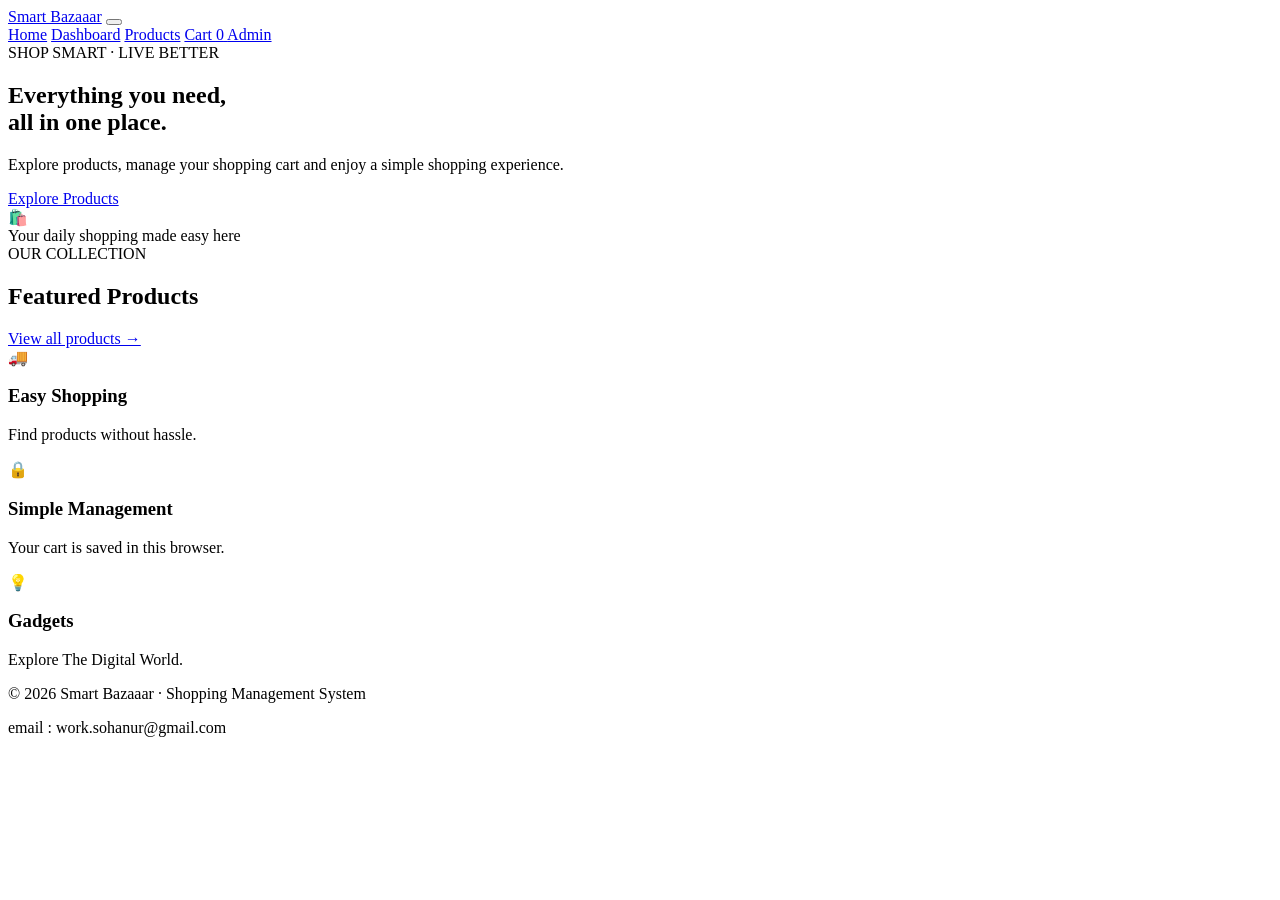
==== index.html @ 4f67f4de "Add home page" ====
<!DOCTYPE html>
<html lang="en">

<head>
    <meta charset="UTF-8">
    <meta name="viewport" content="width=device-width, initial-scale=1.0">

    <title>Smart Bazaaar | Shopping Management System</title>


    <link rel="stylesheet" href="style.css">
    <script src="data.js"></script>
    <script src="common.js"></script>
    <script src="home.js"></script>
    <script src="dashboard.js"></script>
    <script src="products.js"></script>
</head>

<body>

    <!-- Header Section -->
    <header class="site-header">

        <a class="brand" href="index.html">Smart Bazaaar</a>

        <button class="menu-toggle" id="menuToggle" aria-label="Toggle navigation">
            
        </button>

        <!-- Navigation Menu -->
        <nav id="mainNav">

            <a class="active" href="index.html">Home</a>

            <a href="dashboard.html">Dashboard</a>

            <a href="products.html">Products</a>

            <a href="cart.html">
                Cart
                <span class="cart-count" id="navCartCount">0</span>
            </a>

            <a href="admin.html">Admin</a>

        </nav>

    </header>


    <!-- Main Section -->
    <main>

        <!-- Hero Section -->
        <section class="hero">

            <div class="hero-content">

                <span class="eyebrow">
                    SHOP SMART · LIVE BETTER
                </span>

                <h1>
                    Everything you need,
                    <br>
                    <span>all in one place.</span>
                </h1>

                <p>
                    Explore products, manage your shopping cart
                    and enjoy a simple shopping experience.
                </p>

                <a class="btn btn-light" href="products.html">
                    Explore Products
                </a>

            </div>


            <div class="hero-art">

                <div class="hero-circle">
                    🛍️
                </div>

                <div class="floating-tag">
                    Your daily shopping made easy here
                </div>

            </div>

        </section>


        <!-- Featured Products -->
        <section class="section">

            <div class="section-heading">

                <div>

                    <span class="eyebrow">
                        OUR COLLECTION
                    </span>

                    <h2>Featured Products</h2>

                </div>

                <a class="text-link" href="products.html">
                    View all products →
                </a>

            </div>

            
            <div class="product-grid" id="featuredProducts">

            </div>

        </section>


        <!-- Benefits Section -->
        <section class="benefits">

            <div>

                <span>🚚</span>

                <h3>Easy Shopping</h3>

                <p>
                    Find products without hassle.
                </p>

            </div>


            <div>

                <span>🔒</span>

                <h3>Simple Management</h3>

                <p>
                    Your cart is saved in this browser.
                </p>

            </div>


            <div>

                <span>💡</span>

                <h3>Gadgets</h3>

                <p>
                    Explore The Digital World.
                </p>

            </div>

        </section>

    </main>


    <!-- Footer Section -->
    <footer>

        <p>
            © 2026 Smart Bazaaar · Shopping Management System
        </p>

        <p>
            email : work.sohanur@gmail.com
        </p>

    </footer>


    
    <script src="data.js"></script>

    <script src="common.js"></script>

    <script src="home.js"></script>

</body>

</html>
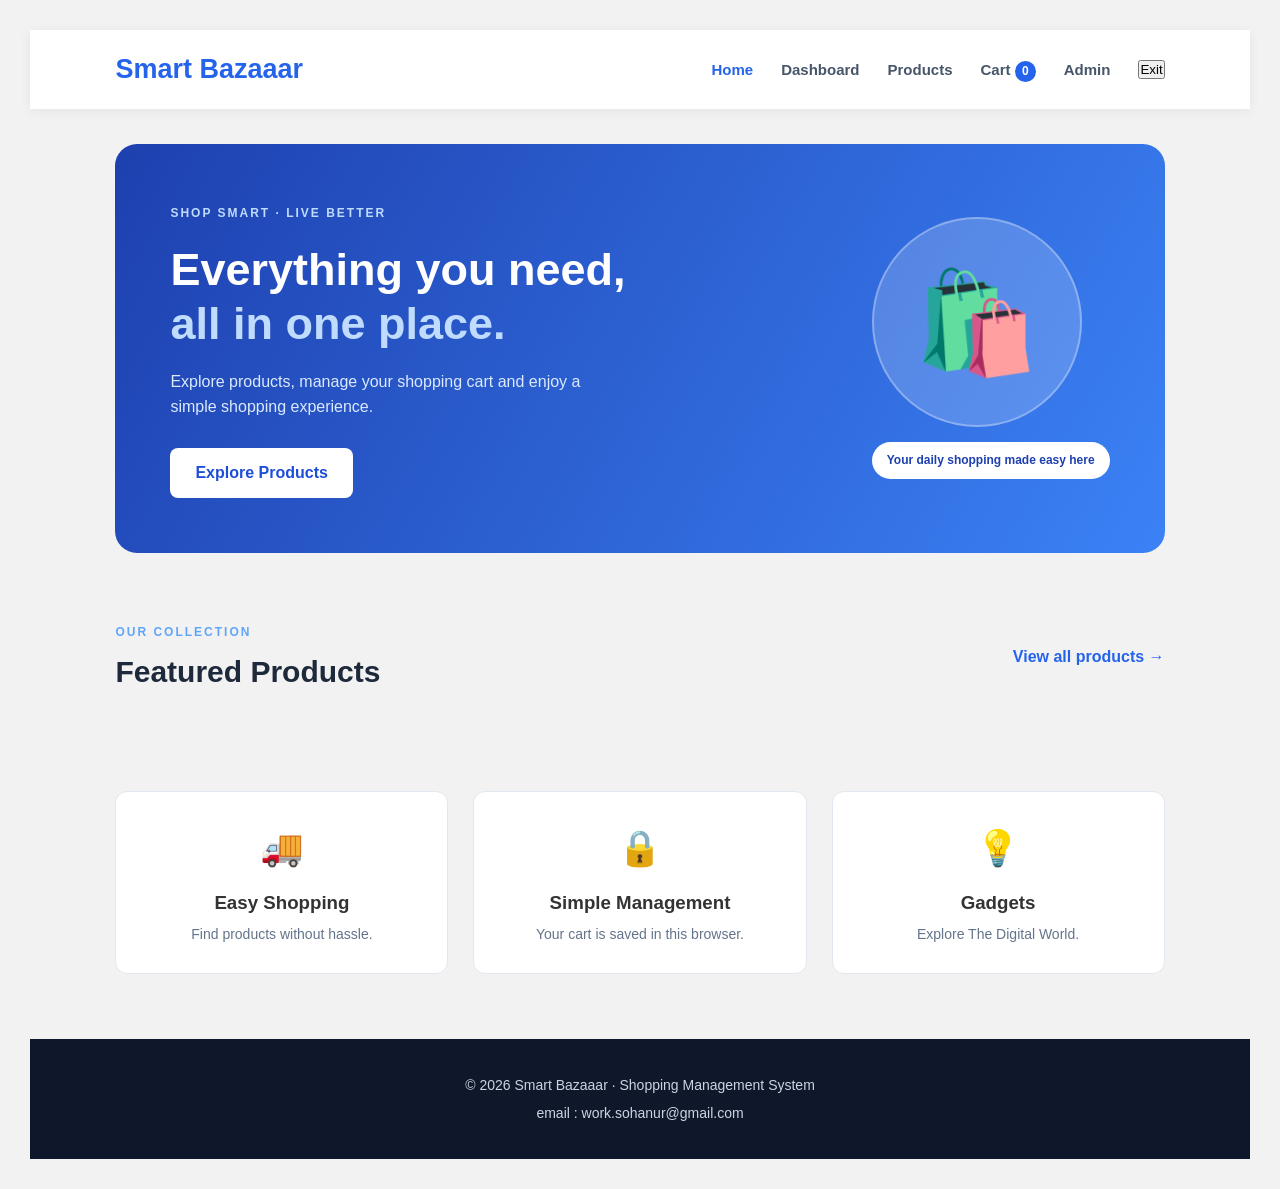
==== commit 61672f53: "Updated HomePage" ====
--- a/index.html
+++ b/index.html
@@ -15,6 +15,11 @@
     <script src="home.js"></script>
     <script src="dashboard.js"></script>
     <script src="products.js"></script>
+    <script src="logout.js"></script>
+    
+    <script src="access.js"></script>
+    <script>checkAdmin();</script>
+
 </head>
 
 <body>
@@ -43,6 +48,7 @@
             </a>
 
             <a href="admin.html">Admin</a>
+            <button onclick="logout()">Exit</button>
 
         </nav>
 
--- a/style.css
+++ b/style.css
@@ -0,0 +1,1195 @@
+/* all style css */
+
+* {
+    margin: 0;
+    padding: 0;
+    box-sizing: border-box;
+}
+
+body {
+    font-family: Arial, sans-serif;
+    background-color: #f8fafc;
+    color: #1e293b;
+    line-height: 1.6;
+}
+
+a {
+    text-decoration: none;
+    color: inherit;
+}
+
+button {
+    cursor: pointer;
+    font-family: inherit;
+}
+
+
+/* ==============================
+   2. Header Section
+================================ */
+
+.site-header {
+    display: flex;
+    justify-content: space-between;
+    align-items: center;
+    padding: 18px 7%;
+    background-color: white;
+    box-shadow: 0 2px 12px rgba(0, 0, 0, 0.06);
+    position: sticky;
+    top: 0;
+    z-index: 100;
+}
+
+.brand {
+    font-size: 27px;
+    font-weight: bold;
+    color: #2563eb;
+}
+
+.site-header nav {
+    display: flex;
+    align-items: center;
+    gap: 28px;
+}
+
+.site-header nav a {
+    font-size: 15px;
+    font-weight: 600;
+    color: #475569;
+    transition: 0.3s;
+}
+
+.site-header nav a:hover,
+.site-header nav a.active {
+    color: #2563eb;
+}
+
+.cart-count {
+    display: inline-flex;
+    align-items: center;
+    justify-content: center;
+    background-color: #2563eb;
+    color: white;
+    width: 21px;
+    height: 21px;
+    border-radius: 50%;
+    font-size: 12px;
+}
+
+.menu-toggle {
+    display: none;
+    background: none;
+    border: none;
+    font-size: 25px;
+}
+
+
+/* ==============================
+   3. Hero Section
+================================ */
+
+.hero {
+    margin: 35px auto;
+    width: 86%;
+    min-height: 390px;
+    border-radius: 22px;
+    padding: 55px;
+    background: linear-gradient(120deg, #1e40af, #3b82f6);
+    display: flex;
+    justify-content: space-between;
+    align-items: center;
+    color: white;
+    overflow: hidden;
+}
+
+.hero-content {
+    max-width: 550px;
+}
+
+.eyebrow {
+    font-size: 12px;
+    letter-spacing: 2px;
+    font-weight: bold;
+    color: #60a5fa;
+}
+
+.hero .eyebrow {
+    color: #bfdbfe;
+}
+
+.hero h1 {
+    font-size: 45px;
+    line-height: 1.2;
+    margin: 18px 0;
+}
+
+.hero h1 span {
+    color: #bfdbfe;
+}
+
+.hero p {
+    font-size: 16px;
+    color: #dbeafe;
+    margin-bottom: 28px;
+    max-width: 430px;
+}
+
+.btn {
+    display: inline-block;
+    padding: 12px 25px;
+    border-radius: 8px;
+    font-weight: bold;
+    transition: 0.3s;
+}
+
+.btn-light {
+    background-color: white;
+    color: #1d4ed8;
+}
+
+.btn-light:hover {
+    background-color: #dbeafe;
+    transform: translateY(-3px);
+}
+
+.hero-art {
+    text-align: center;
+}
+
+.hero-circle {
+    width: 210px;
+    height: 210px;
+    background-color: rgba(255, 255, 255, 0.18);
+    border: 2px solid rgba(255, 255, 255, 0.3);
+    border-radius: 50%;
+    display: flex;
+    justify-content: center;
+    align-items: center;
+    font-size: 100px;
+}
+
+.floating-tag {
+    margin-top: 15px;
+    background-color: white;
+    color: #1e40af;
+    padding: 9px 15px;
+    border-radius: 20px;
+    font-size: 12px;
+    font-weight: bold;
+}
+
+
+/* ==============================
+   4. Common Section
+================================ */
+
+.section {
+    width: 86%;
+    margin: 65px auto;
+}
+
+.section-heading {
+    display: flex;
+    justify-content: space-between;
+    align-items: center;
+    margin-bottom: 30px;
+}
+
+.section-heading h2 {
+    font-size: 30px;
+    margin-top: 5px;
+}
+
+.text-link {
+    color: #2563eb;
+    font-weight: bold;
+}
+
+
+/* ==============================
+   5. Product Cards
+================================ */
+
+.product-grid {
+    display: grid;
+    grid-template-columns: repeat(4, 1fr);
+    gap: 22px;
+}
+
+.product-card {
+    background-color: white;
+    border-radius: 14px;
+    padding: 18px;
+    border: 1px solid #e2e8f0;
+    transition: 0.3s;
+}
+
+.product-card:hover {
+    transform: translateY(-5px);
+    box-shadow: 0 10px 25px rgba(0, 0, 0, 0.08);
+}
+
+.product-image {
+    height: 150px;
+    background-color: #eff6ff;
+    border-radius: 10px;
+    display: flex;
+    justify-content: center;
+    align-items: center;
+    font-size: 65px;
+    margin-bottom: 15px;
+}
+
+.product-card h3 {
+    font-size: 18px;
+    margin-bottom: 5px;
+}
+
+.product-category {
+    font-size: 13px;
+    color: #64748b;
+}
+
+.product-price {
+    color: #2563eb;
+    font-size: 19px;
+    font-weight: bold;
+    margin: 12px 0;
+}
+
+.add-cart-btn {
+    width: 100%;
+    padding: 10px;
+    border: none;
+    background-color: #2563eb;
+    color: white;
+    border-radius: 7px;
+    font-weight: bold;
+    transition: 0.3s;
+}
+
+.add-cart-btn:hover {
+    background-color: #1d4ed8;
+}
+
+
+/* ==============================
+   6. Benefits Section
+================================ */
+
+.benefits {
+    width: 86%;
+    margin: 65px auto;
+    display: grid;
+    grid-template-columns: repeat(3, 1fr);
+    gap: 25px;
+}
+
+.benefits div {
+    background-color: white;
+    padding: 28px;
+    text-align: center;
+    border-radius: 12px;
+    border: 1px solid #e2e8f0;
+}
+
+.benefits span {
+    font-size: 35px;
+}
+
+.benefits h3 {
+    margin: 12px 0 5px;
+}
+
+.benefits p {
+    font-size: 14px;
+    color: #64748b;
+}
+
+
+/* ==============================
+   7. Footer Section
+================================ */
+
+footer {
+    background-color: #0f172a;
+    color: #cbd5e1;
+    text-align: center;
+    padding: 30px 15px;
+    margin-top: 60px;
+}
+
+footer p {
+    font-size: 14px;
+    margin: 5px;
+}
+
+
+/* ==============================
+   8. Responsive Design
+================================ */
+
+@media (max-width: 900px) {
+
+    .product-grid {
+        grid-template-columns: repeat(2, 1fr);
+    }
+
+    .hero {
+        padding: 35px;
+    }
+
+    .hero h1 {
+        font-size: 35px;
+    }
+
+}
+
+@media (max-width: 600px) {
+
+    .site-header {
+        padding: 15px 5%;
+    }
+
+    .menu-toggle {
+        display: block;
+    }
+
+    .site-header nav {
+        display: none;
+        position: absolute;
+        top: 65px;
+        left: 0;
+        width: 100%;
+        background-color: white;
+        padding: 20px;
+        flex-direction: column;
+        gap: 18px;
+    }
+
+    .site-header nav.show {
+        display: flex;
+    }
+
+    .hero {
+        width: 92%;
+        padding: 30px 20px;
+        flex-direction: column;
+        text-align: center;
+    }
+
+    .hero h1 {
+        font-size: 30px;
+    }
+
+    .hero-art {
+        margin-top: 35px;
+    }
+
+    .hero-circle {
+        width: 150px;
+        height: 150px;
+        font-size: 70px;
+    }
+
+    .section {
+        width: 92%;
+    }
+
+    .section-heading h2 {
+        font-size: 23px;
+    }
+
+    .product-grid {
+        grid-template-columns: 1fr;
+    }
+
+    .benefits {
+        width: 92%;
+        grid-template-columns: 1fr;
+    }
+
+}
+
+
+/* =========================
+   DASHBOARD PAGE
+========================= */
+
+.page-container {
+    width: 90%;
+    max-width: 1200px;
+    margin: 40px auto;
+}
+
+.page-heading {
+    margin-bottom: 35px;
+}
+
+.page-heading h1 {
+    font-size: 36px;
+    margin: 12px 0;
+    color: #25233a;
+}
+
+.page-heading p {
+    color: #777;
+    line-height: 1.6;
+}
+
+
+/* Statistics Cards */
+
+.stats-grid {
+    display: grid;
+    grid-template-columns: repeat(4, 1fr);
+    gap: 20px;
+    margin-bottom: 45px;
+}
+
+.stat-card {
+    background: white;
+    padding: 25px;
+    border-radius: 14px;
+    box-shadow: 0 4px 15px rgba(0, 0, 0, 0.06);
+    border: 1px solid #eee;
+}
+
+.stat-icon {
+    font-size: 32px;
+}
+
+.stat-card h3 {
+    font-size: 16px;
+    color: #777;
+    margin: 15px 0 10px;
+}
+
+.stat-card h2 {
+    font-size: 28px;
+    color: #801965;
+}
+
+
+/* Quick Actions */
+
+.quick-actions {
+    margin: 45px 0;
+}
+
+.quick-actions h2 {
+    margin-bottom: 22px;
+    color: #25233a;
+}
+
+.action-grid {
+    display: grid;
+    grid-template-columns: repeat(3, 1fr);
+    gap: 20px;
+}
+
+.action-card {
+    display: block;
+    text-decoration: none;
+    color: #333;
+    background: white;
+    padding: 25px;
+    border-radius: 14px;
+    border: 1px solid #eee;
+    transition: 0.3s;
+}
+
+.action-card:hover {
+    transform: translateY(-5px);
+    box-shadow: 0 8px 20px rgba(0, 0, 0, 0.08);
+}
+
+.action-card span {
+    font-size: 32px;
+}
+
+.action-card h3 {
+    margin: 15px 0 8px;
+}
+
+.action-card p {
+    color: #777;
+    font-size: 14px;
+}
+
+
+/* Responsive Design */
+
+@media (max-width: 900px) {
+
+    .stats-grid {
+        grid-template-columns: repeat(2, 1fr);
+    }
+
+    .action-grid {
+        grid-template-columns: repeat(2, 1fr);
+    }
+
+}
+
+@media (max-width: 600px) {
+
+    .stats-grid {
+        grid-template-columns: 1fr;
+    }
+
+    .action-grid {
+        grid-template-columns: 1fr;
+    }
+
+    .page-heading h1 {
+        font-size: 28px;
+    }
+
+}
+
+
+/* =========================
+   PRODUCTS PAGE
+========================= */
+
+.product-card img {
+    width: 100%;
+    height: 180px;
+    object-fit: contain;
+    background: #ffffff;
+    padding: 10px;
+    border-radius: 8px;
+}
+
+.product-controls {
+    display: flex;
+    gap: 15px;
+    margin: 30px 0 20px;
+}
+
+.product-controls input,
+.product-controls select {
+    padding: 14px;
+    border: 1px solid #ddd;
+    border-radius: 8px;
+    font-size: 15px;
+    outline: none;
+    background: white;
+}
+
+.product-controls input {
+    flex: 1;
+}
+
+.product-controls input:focus,
+.product-controls select:focus {
+    border-color: #801965;
+}
+
+.product-controls select {
+    width: 220px;
+}
+
+.product-result {
+    margin: 20px 0;
+    color: #777;
+}
+
+.product-result span {
+    color: #801965;
+    font-weight: bold;
+}
+
+.no-products {
+    display: none;
+    text-align: center;
+    color: #777;
+    padding: 35px;
+    font-size: 17px;
+}
+
+
+/* Responsive Products */
+
+@media (max-width: 600px) {
+
+    .product-controls {
+        flex-direction: column;
+    }
+
+    .product-controls select {
+        width: 100%;
+    }
+
+}
+
+
+/* ==============================
+   CART PAGE COMPLETE CSS
+============================== */
+
+/* Header */
+
+header {
+    width: 100%;
+    background: rgb(128, 13, 101);
+    padding: 20px;
+    text-align: center;
+    box-sizing: border-box;
+}
+
+header h1 {
+    color: white;
+    margin-bottom: 15px;
+}
+
+header nav {
+    display: flex;
+    justify-content: center;
+    align-items: center;
+    gap: 25px;
+    flex-wrap: wrap;
+}
+
+header nav a {
+    color: white;
+    text-decoration: none;
+    font-weight: bold;
+}
+
+header nav a:hover {
+    color: #26dfc0;
+}
+
+/* Cart Main Container */
+
+.cart-container {
+    width: 90%;
+    max-width: 1100px;
+    margin: 40px auto;
+    box-sizing: border-box;
+}
+
+.cart-container h2 {
+    text-align: center;
+    margin-bottom: 30px;
+    color: #333;
+}
+
+/* Cart Layout */
+
+.cart-layout {
+    display: grid;
+    grid-template-columns: 2fr 1fr;
+    gap: 25px;
+    align-items: start;
+}
+
+/* Cart Items Section */
+
+.cart-items-section {
+    background: white;
+    padding: 20px;
+    border-radius: 10px;
+    box-shadow: 0 2px 8px rgba(0,0,0,0.1);
+    box-sizing: border-box;
+}
+
+.cart-item {
+    display: flex;
+    justify-content: space-between;
+    align-items: center;
+    gap: 15px;
+    padding: 20px 0;
+    border-bottom: 1px solid #ddd;
+}
+
+.cart-item h3 {
+    color: #333;
+    margin-bottom: 8px;
+}
+
+.cart-item p {
+    color: #555;
+    margin: 5px 0;
+}
+
+/* Quantity Control */
+
+.quantity-control {
+    display: flex;
+    align-items: center;
+    gap: 10px;
+    margin-top: 12px;
+}
+
+.quantity-control button {
+    width: 32px;
+    height: 32px;
+    background: #128c70;
+    color: white;
+    border: none;
+    border-radius: 5px;
+    cursor: pointer;
+    font-size: 18px;
+}
+
+.quantity-control span {
+    font-weight: bold;
+}
+
+/* Remove Button */
+
+.remove-btn {
+    background: #e74c3c;
+    color: white;
+    border: none;
+    padding: 10px 15px;
+    border-radius: 5px;
+    cursor: pointer;
+}
+
+/* Clear Cart */
+
+.clear-btn {
+    background: #e74c3c;
+    color: white;
+    padding: 11px 18px;
+    border: none;
+    border-radius: 5px;
+    cursor: pointer;
+    margin-top: 20px;
+}
+
+/* Order Summary */
+
+.cart-summary {
+    background: white;
+    padding: 25px;
+    border-radius: 10px;
+    height: fit-content;
+    box-shadow: 0 2px 8px rgba(0,0,0,0.1);
+    box-sizing: border-box;
+}
+
+.cart-summary h3 {
+    text-align: center;
+    margin-bottom: 20px;
+    color: #333;
+}
+
+.summary-row {
+    display: flex;
+    justify-content: space-between;
+    margin: 18px 0;
+    padding-bottom: 12px;
+    border-bottom: 1px solid #ddd;
+}
+
+/* Checkout Button */
+
+.checkout-btn {
+    width: 100%;
+    padding: 12px;
+    background: #128c70;
+    color: white;
+    border: none;
+    border-radius: 5px;
+    cursor: pointer;
+    font-size: 15px;
+    margin-top: 15px;
+}
+
+/* Continue Shopping */
+
+.continue-btn {
+    display: block;
+    text-align: center;
+    background: #eee;
+    color: #333;
+    padding: 12px;
+    margin-top: 12px;
+    border-radius: 5px;
+    text-decoration: none;
+}
+
+/* Empty Cart */
+
+.empty-cart {
+    text-align: center;
+    padding: 40px 10px;
+    color: #777;
+}
+
+/* Hover Effects */
+
+.remove-btn:hover,
+.clear-btn:hover,
+.checkout-btn:hover,
+.quantity-control button:hover {
+    opacity: 0.8;
+}
+
+/* Responsive Design */
+
+@media (max-width: 768px) {
+
+    .cart-container {
+        width: 95%;
+    }
+
+    .cart-layout {
+        grid-template-columns: 1fr;
+    }
+
+    .cart-item {
+        flex-wrap: wrap;
+    }
+
+    header nav {
+        gap: 12px;
+    }
+
+}
+
+
+/* =========================
+   ADMIN PAGE CSS
+========================= */
+
+.admin-container {
+    width: 90%;
+    max-width: 1100px;
+    margin: 40px auto;
+}
+
+.admin-container > h2 {
+    text-align: center;
+    color: #333;
+    margin-bottom: 10px;
+}
+
+.admin-container > p {
+    text-align: center;
+    color: #666;
+    margin-bottom: 30px;
+}
+
+/* Admin Form */
+
+.admin-form {
+    background: white;
+    padding: 30px;
+    border-radius: 10px;
+    max-width: 600px;
+    margin: 0 auto 40px;
+    box-shadow: 0 2px 8px rgba(0,0,0,0.1);
+}
+
+.admin-form h3 {
+    text-align: center;
+    margin-bottom: 25px;
+    color: #800d65;
+}
+
+.admin-form label {
+    display: block;
+    margin-top: 15px;
+    margin-bottom: 7px;
+    font-weight: bold;
+    color: #333;
+}
+
+.admin-form input,
+.admin-form select {
+    width: 100%;
+    padding: 12px;
+    border: 1px solid #ccc;
+    border-radius: 5px;
+    box-sizing: border-box;
+    font-size: 15px;
+}
+
+/* Add Product Button */
+
+.add-product-btn {
+    width: 100%;
+    padding: 13px;
+    margin-top: 25px;
+    background: #128c70;
+    color: white;
+    border: none;
+    border-radius: 5px;
+    cursor: pointer;
+    font-size: 16px;
+}
+
+.add-product-btn:hover {
+    background: #0d705a;
+}
+
+/* Product Management */
+
+.admin-products h3 {
+    text-align: center;
+    margin-bottom: 25px;
+    color: #333;
+}
+
+.admin-product-grid {
+    display: grid;
+    grid-template-columns: repeat(auto-fit, minmax(220px, 1fr));
+    gap: 20px;
+}
+
+.admin-product-card {
+    background: white;
+    padding: 20px;
+    border-radius: 10px;
+    text-align: center;
+    box-shadow: 0 2px 8px rgba(0,0,0,0.1);
+}
+
+.admin-product-card img {
+    width: 100%;
+    height: 160px;
+    object-fit: cover;
+    border-radius: 7px;
+    margin-bottom: 12px;
+}
+
+.admin-product-card h4 {
+    color: #333;
+    margin-bottom: 10px;
+}
+
+.admin-product-card p {
+    color: #555;
+    margin: 7px 0;
+}
+
+/* Delete Button */
+
+.delete-product-btn {
+    background: #e74c3c;
+    color: white;
+    padding: 10px 18px;
+    border: none;
+    border-radius: 5px;
+    cursor: pointer;
+    margin-top: 12px;
+}
+
+.delete-product-btn:hover {
+    background: #c0392b;
+}
+
+/* Empty Message */
+
+.no-products {
+    text-align: center;
+    color: #777;
+    padding: 30px;
+}
+
+/* Responsive */
+
+@media (max-width: 768px) {
+
+    .admin-container {
+        width: 95%;
+    }
+
+    .admin-form {
+        padding: 20px;
+    }
+
+    .admin-product-grid {
+        grid-template-columns: 1fr;
+    }
+
+}
+
+/* Product Image Size */
+
+.product-card img,
+.admin-product-card img {
+    width: 100%;
+    height: 180px;
+    object-fit: contain;
+    background: #ffffff;
+    padding: 10px;
+    border-radius: 8px;
+    box-sizing: border-box;
+}
+
+/* Delete Button */
+
+.delete-product-btn {
+    background-color: #e53935;
+    color: white;
+    border: none;
+    padding: 10px 18px;
+    border-radius: 6px;
+    cursor: pointer;
+    margin-top: 10px;
+    font-size: 14px;
+}
+
+.delete-product-btn:hover {
+    background-color: #b71c1c;
+}
+
+/* Receipt */
+
+* {
+    margin: 0;
+    padding: 0;
+    box-sizing: border-box;
+}
+
+body {
+    font-family: Arial, sans-serif;
+    background: #f2f2f2;
+    padding: 30px;
+}
+
+.receipt-container {
+    max-width: 750px;
+    margin: auto;
+    background: white;
+    padding: 35px;
+    border-radius: 10px;
+    box-shadow: 0 0 15px rgba(0, 0, 0, 0.1);
+}
+
+.receipt-header {
+    text-align: center;
+    margin-bottom: 20px;
+}
+
+.receipt-header h1 {
+    color: #800d65;
+    font-size: 30px;
+    margin-bottom: 8px;
+}
+
+.receipt-header p {
+    color: #555;
+    margin: 5px 0;
+}
+
+hr {
+    border: none;
+    border-top: 1px dashed #999;
+    margin: 20px 0;
+}
+
+.receipt-info {
+    line-height: 2;
+    color: #333;
+}
+
+h3 {
+    margin-bottom: 15px;
+    color: #333;
+}
+
+table {
+    width: 100%;
+    border-collapse: collapse;
+    margin-top: 15px;
+}
+
+th {
+    background: #800d65;
+    color: white;
+    padding: 12px 8px;
+    text-align: center;
+}
+
+td {
+    padding: 12px 8px;
+    text-align: center;
+    border-bottom: 1px solid #ddd;
+    color: #333;
+}
+
+.total-section {
+    text-align: right;
+    margin-top: 20px;
+    color: #800d65;
+}
+
+.receipt-footer {
+    text-align: center;
+    margin-top: 35px;
+    line-height: 1.8;
+    color: #555;
+}
+
+.receipt-buttons {
+    display: flex;
+    justify-content: center;
+    gap: 15px;
+    margin-top: 25px;
+}
+
+.receipt-buttons button {
+    padding: 12px 20px;
+    border: none;
+    border-radius: 5px;
+    background: #800d65;
+    color: white;
+    cursor: pointer;
+    font-size: 15px;
+}
+
+.receipt-buttons button:hover {
+    background: #5c0949;
+}
+
+@media print {
+    body {
+        background: white;
+        padding: 0;
+    }
+
+    .receipt-container {
+        box-shadow: none;
+        max-width: 100%;
+        border-radius: 0;
+    }
+
+    .receipt-buttons {
+        display: none;
+    }
+}
+
+@media (max-width: 600px) {
+    body {
+        padding: 10px;
+    }
+
+    .receipt-container {
+        padding: 15px;
+    }
+
+    .receipt-header h1 {
+        font-size: 24px;
+    }
+
+    th, td {
+        padding: 8px 4px;
+        font-size: 12px;
+    }
+
+    .receipt-buttons {
+        flex-direction: column;
+    }
+}
+
+/* all the css are checked */
+/*again checked*/
+
